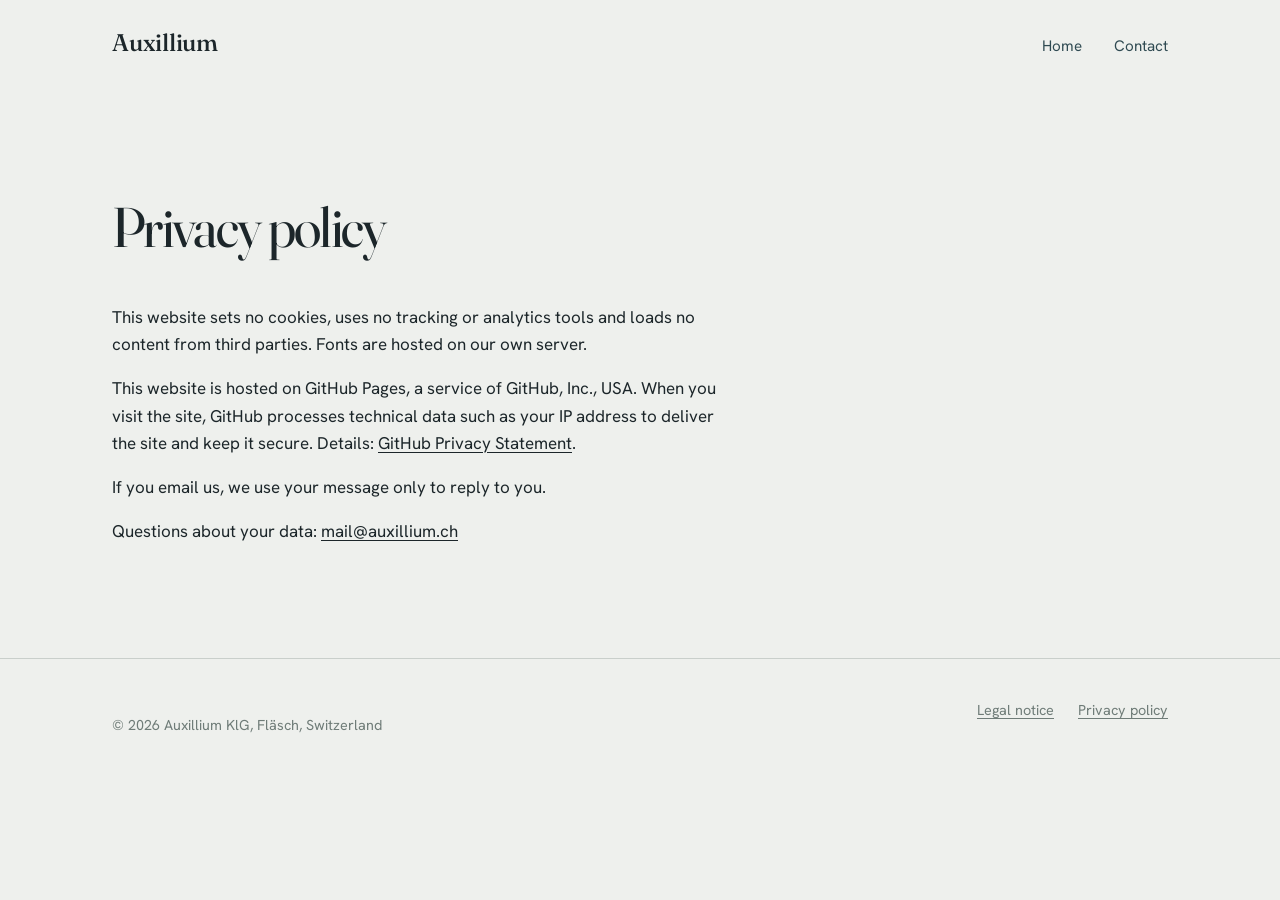
==== privacy.html @ 79f048c3 "Launch auxillium.ch one-pager Co-Authored-By: Claude Opus 5.5 <noreply@anthropic.com> Claude-Session" ====
<!DOCTYPE html>
<html lang="en">
<head>
<meta charset="utf-8">
<meta name="viewport" content="width=device-width, initial-scale=1">
<title>Privacy policy — Auxillium</title>
<meta name="robots" content="noindex">
<link rel="icon" href="favicon.svg" type="image/svg+xml">
<link rel="stylesheet" href="style.css">
</head>
<body>
<header class="site-header"><div class="wrap"><a class="wordmark" href="./">Auxillium</a>
<nav class="site-nav" aria-label="Main"><ul><li><a href="./">Home</a></li><li><a href="./#contact">Contact</a></li></ul></nav></div></header>
<main class="legal"><div class="wrap">
<h1>Privacy policy</h1>
<!-- ============================================================
     PRIVACYBEE: Paste the embed code or text of the Auxillium
     privacy policy from app.privacybee.io here and remove the
     interim note below.
     ============================================================ -->
<div id="privacybee-policy">
<p>This website sets no cookies, uses no tracking or analytics tools and loads no content from third parties. Fonts are hosted on our own server.</p>
<p>This website is hosted on GitHub Pages, a service of GitHub, Inc., USA. When you visit the site, GitHub processes technical data such as your IP address to deliver the site and keep it secure. Details: <a href="https://docs.github.com/en/site-policy/privacy-policies/github-general-privacy-statement" rel="noopener">GitHub Privacy Statement</a>.</p>
<p>If you email us, we use your message only to reply to you.</p>
<p>Questions about your data: <a href="mailto:mail@auxillium.ch">mail@auxillium.ch</a></p>
</div>
</div></main>
<footer class="site-footer"><div class="wrap"><p>&copy; 2026 Auxillium KlG, Fläsch, Switzerland</p>
<ul><li><a href="legal-notice.html">Legal notice</a></li><li><a href="privacy.html">Privacy policy</a></li></ul></div></footer>
</body></html>
---- style.css ----
/* Auxillium — auxillium.ch
   Fonts are self-hosted: no requests to third parties. */
@font-face {
  font-family: "Fraunces";
  src: url("fonts/fraunces.woff2") format("woff2");
  font-weight: 100 900;
  font-display: swap;
}
@font-face {
  font-family: "Hanken Grotesk";
  src: url("fonts/hanken.woff2") format("woff2");
  font-weight: 100 900;
  font-display: swap;
}

:root {
  --paper: #eef0ed;      /* cool limestone */
  --ink: #1c262a;        /* deep petrol ink */
  --petrol: #2f4a52;     /* Rhine slate */
  --stone: #6f7c78;      /* muted text */
  --line: #c9cfcb;       /* rules */
  --brass: #9c7c33;      /* single accent */
  --black: #141414;      /* sampled from the portrait backdrop */

  --serif: "Fraunces", Georgia, "Times New Roman", serif;
  --sans: "Hanken Grotesk", system-ui, -apple-system, "Segoe UI", sans-serif;

  --wrap: 72rem;
  --gutter: clamp(1.25rem, 4vw, 3rem);
}

*, *::before, *::after { box-sizing: border-box; }
html { -webkit-text-size-adjust: 100%; scroll-behavior: smooth; }
@media (prefers-reduced-motion: reduce) { html { scroll-behavior: auto; } }

body {
  margin: 0;
  background: var(--paper);
  color: var(--ink);
  font-family: var(--sans);
  font-size: 1.0625rem;
  line-height: 1.6;
  font-feature-settings: "kern", "liga";
}

img { max-width: 100%; display: block; }
a { color: inherit; text-decoration-thickness: 1px; text-underline-offset: .2em; }
a:hover { color: var(--brass); }
:focus-visible { outline: 2px solid var(--brass); outline-offset: 3px; border-radius: 2px; }

.wrap { max-width: var(--wrap); margin: 0 auto; padding: 0 var(--gutter); }
.skip { position: absolute; left: -999px; }
.skip:focus { left: 1rem; top: 1rem; background: var(--ink); color: var(--paper); padding: .5rem .75rem; z-index: 10; }

/* Header */
.site-header { padding: 1.5rem 0; }
.site-header .wrap { display: flex; align-items: baseline; justify-content: space-between; gap: 1.5rem; flex-wrap: wrap; }
.wordmark {
  font-family: var(--serif);
  font-size: 1.5rem;
  font-weight: 500;
  font-variation-settings: "opsz" 48;
  letter-spacing: -.01em;
  text-decoration: none;
}
.site-nav ul { list-style: none; margin: 0; padding: 0; display: flex; gap: clamp(1rem, 2.5vw, 2rem); flex-wrap: wrap; }
.site-nav a { text-decoration: none; font-size: .95rem; color: var(--petrol); }
.site-nav a:hover { color: var(--brass); }

/* Hero */
.hero { padding: clamp(3rem, 10vw, 8rem) 0 clamp(3rem, 7vw, 5.5rem); }
.hero h1 {
  font-family: var(--serif);
  font-weight: 380;
  font-variation-settings: "opsz" 144;
  font-size: clamp(2.75rem, 8.2vw, 7rem);
  line-height: .98;
  letter-spacing: -.035em;
  margin: 0 0 2.25rem;
}
.hero h1 span { display: block; }
.hero h1 .turn { color: var(--petrol); }
.lede { font-size: clamp(1.15rem, 1.8vw, 1.35rem); max-width: 40ch; margin: 0 0 2.5rem; color: var(--ink); }
.actions { display: flex; gap: 1rem 1.75rem; flex-wrap: wrap; align-items: center; }
.btn {
  display: inline-block;
  background: var(--ink);
  color: var(--paper);
  padding: .9rem 1.5rem;
  text-decoration: none;
  font-weight: 600;
  border-radius: 2px;
}
.btn:hover { background: var(--petrol); color: var(--paper); }
.text-link { color: var(--petrol); font-weight: 500; }

/* Principle */
.principle { border-top: 1px solid var(--line); border-bottom: 1px solid var(--line); padding: clamp(2.5rem, 6vw, 4rem) 0; }
.principle p {
  font-family: var(--serif);
  font-variation-settings: "opsz" 72;
  font-weight: 350;
  font-size: clamp(1.5rem, 3.2vw, 2.4rem);
  line-height: 1.22;
  letter-spacing: -.015em;
  max-width: 30ch;
  margin: 0;
}

/* Sections */
section { scroll-margin-top: 1rem; }
.block { padding: clamp(4rem, 9vw, 7rem) 0; }
.block h2 {
  font-family: var(--serif);
  font-variation-settings: "opsz" 96;
  font-weight: 420;
  font-size: clamp(2rem, 4.2vw, 3.25rem);
  line-height: 1.05;
  letter-spacing: -.025em;
  margin: 0 0 1rem;
  max-width: 18ch;
}
.block .intro { max-width: 52ch; color: var(--stone); margin: 0 0 3.5rem; }

/* How it works: a real sequence */
.steps { list-style: none; margin: 0; padding: 0; display: grid; grid-template-columns: repeat(3, 1fr); gap: 0 var(--gap); counter-reset: step; position: relative; }
.steps { --gap: clamp(1.5rem, 4vw, 3.5rem); }
.steps li:not(:last-child)::after {
  content: ""; position: absolute; top: 1.15rem; left: 2.3rem; right: calc(-1 * var(--gap));
  height: 1px; background: var(--petrol);
}
.steps li { counter-increment: step; position: relative; }
.steps li::before {
  content: counter(step);
  display: grid; place-items: center;
  width: 2.3rem; height: 2.3rem;
  border: 1px solid var(--petrol);
  border-radius: 50%;
  background: var(--paper);
  font-family: var(--serif);
  font-size: 1.05rem;
  color: var(--petrol);
  margin-bottom: 1.75rem;
  position: relative;
}
.steps li:last-child::before { background: var(--petrol); color: var(--paper); }
.steps h3 {
  font-family: var(--serif);
  font-variation-settings: "opsz" 48;
  font-weight: 500;
  font-size: 1.6rem;
  letter-spacing: -.01em;
  margin: 0 0 .25rem;
}
.steps .role { color: var(--brass); font-weight: 600; margin: 0 0 .9rem; font-size: .98rem; }
.steps p { margin: 0; max-width: 34ch; }

/* Audience */
.audience { display: grid; grid-template-columns: repeat(3, 1fr); gap: 2.5rem clamp(1.5rem, 4vw, 3.5rem); margin: 0; }
.audience dt { font-weight: 650; font-size: 1.1rem; margin-bottom: .5rem; padding-top: 1.25rem; border-top: 2px solid var(--ink); }
.audience dd { margin: 0; color: var(--ink); max-width: 34ch; }
.scope { margin: 3rem 0 0; color: var(--stone); max-width: 60ch; font-size: .98rem; }

/* Founder band */
.founder { background: var(--black); color: #e8ebe8; }
.founder .wrap { display: grid; grid-template-columns: minmax(0, 5fr) minmax(0, 7fr); gap: clamp(2rem, 6vw, 5rem); align-items: center; }
.founder figure { margin: 0; align-self: end; }
.founder img { width: 100%; height: auto; -webkit-mask-image: linear-gradient(to right, transparent 0, #000 12%, #000 88%, transparent 100%); mask-image: linear-gradient(to right, transparent 0, #000 12%, #000 88%, transparent 100%); }
.founder .text { padding: clamp(3rem, 7vw, 6rem) 0; }
.founder h2 {
  font-family: var(--serif);
  font-variation-settings: "opsz" 120;
  font-weight: 360;
  font-size: clamp(2.25rem, 5vw, 4rem);
  line-height: 1;
  letter-spacing: -.03em;
  margin: 0 0 .5rem;
  color: #fff;
}
.founder .title { color: #b9a46d; margin: 0 0 2rem; font-weight: 500; }
.founder p { max-width: 46ch; }
.founder a { color: #fff; }
.founder a:hover { color: #d4bd7f; }
.founder .links { display: flex; gap: .75rem 1.75rem; flex-wrap: wrap; margin-top: 2rem; }

/* Two-column notes */
.notes { display: grid; grid-template-columns: 1fr 1fr; gap: clamp(2.5rem, 6vw, 5rem); }
.notes h2 { font-size: clamp(1.6rem, 2.6vw, 2.1rem); max-width: none; }
.notes p { max-width: 44ch; margin: 0 0 1rem; }
.notes .meta { color: var(--stone); font-size: .95rem; }

/* Contact */
.contact { border-top: 1px solid var(--line); }
.contact .mail {
  font-family: var(--serif);
  font-variation-settings: "opsz" 144;
  font-weight: 380;
  font-size: clamp(2rem, 6.5vw, 5rem);
  letter-spacing: -.035em;
  line-height: 1;
  text-decoration: none;
  display: inline-block;
  margin: .5rem 0 2.5rem;
  border-bottom: 2px solid var(--brass);
  padding-bottom: .15em;
  word-break: break-word;
}
.socials { list-style: none; margin: 0; padding: 0; display: flex; gap: .75rem 2rem; flex-wrap: wrap; }
.socials a { color: var(--petrol); font-weight: 500; }

/* Footer */
.site-footer { padding: 2.5rem 0 3rem; font-size: .9rem; color: var(--stone); border-top: 1px solid var(--line); }
.site-footer .wrap { display: flex; justify-content: space-between; gap: 1rem 2rem; flex-wrap: wrap; }
.site-footer ul { list-style: none; margin: 0; padding: 0; display: flex; gap: 1.5rem; }

/* Legal pages */
.legal { padding: clamp(3rem, 8vw, 6rem) 0; }
.legal h1 { font-family: var(--serif); font-variation-settings: "opsz" 120; font-weight: 400; font-size: clamp(2.25rem, 5vw, 3.5rem); letter-spacing: -.03em; margin: 0 0 2rem; }
.legal h2 { font-family: var(--serif); font-weight: 500; font-size: 1.35rem; margin: 2.5rem 0 .5rem; }
.legal p, .legal address { max-width: 62ch; font-style: normal; }

/* Responsive */
@media (max-width: 52rem) {
  .steps, .audience, .notes { grid-template-columns: 1fr; }
  .steps { gap: 2.75rem; }
  .steps li:not(:last-child)::after { top: 2.3rem; bottom: -2.75rem; left: 1.15rem; right: auto; width: 1px; height: auto; }
  .steps li { padding-left: 3.75rem; }
  .steps li::before { position: absolute; left: 0; top: 0; margin: 0; }
  .founder .wrap { grid-template-columns: 1fr; }
  .founder figure { max-width: 24rem; order: 2; justify-self: center; }
  .founder .text { padding-bottom: 0; }
}
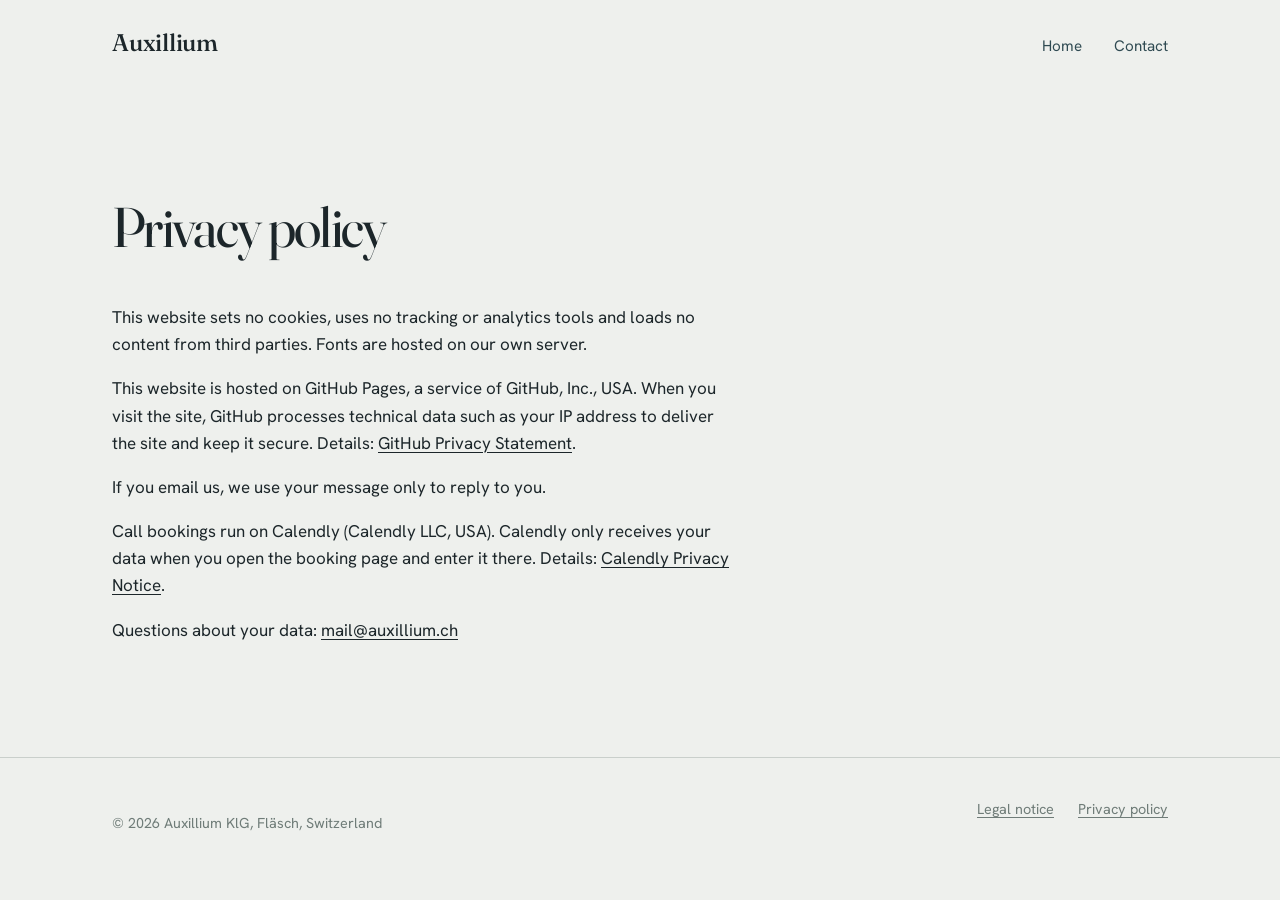
==== commit 830c55ef: "Link intro call booking via Calendly Co-Authored-By: Claude Opus 5.5 <noreply@anthropic.com> Claude-" ====
--- a/privacy.html
+++ b/privacy.html
@@ -22,6 +22,7 @@
 <p>This website sets no cookies, uses no tracking or analytics tools and loads no content from third parties. Fonts are hosted on our own server.</p>
 <p>This website is hosted on GitHub Pages, a service of GitHub, Inc., USA. When you visit the site, GitHub processes technical data such as your IP address to deliver the site and keep it secure. Details: <a href="https://docs.github.com/en/site-policy/privacy-policies/github-general-privacy-statement" rel="noopener">GitHub Privacy Statement</a>.</p>
 <p>If you email us, we use your message only to reply to you.</p>
+<p>Call bookings run on Calendly (Calendly LLC, USA). Calendly only receives your data when you open the booking page and enter it there. Details: <a href="https://calendly.com/legal/privacy-notice" rel="noopener">Calendly Privacy Notice</a>.</p>
 <p>Questions about your data: <a href="mailto:mail@auxillium.ch">mail@auxillium.ch</a></p>
 </div>
 </div></main>
--- a/style.css
+++ b/style.css
@@ -205,6 +205,7 @@
   padding-bottom: .15em;
   word-break: break-word;
 }
+.contact .book { margin: 0 0 2.5rem; }
 .socials { list-style: none; margin: 0; padding: 0; display: flex; gap: .75rem 2rem; flex-wrap: wrap; }
 .socials a { color: var(--petrol); font-weight: 500; }
 
